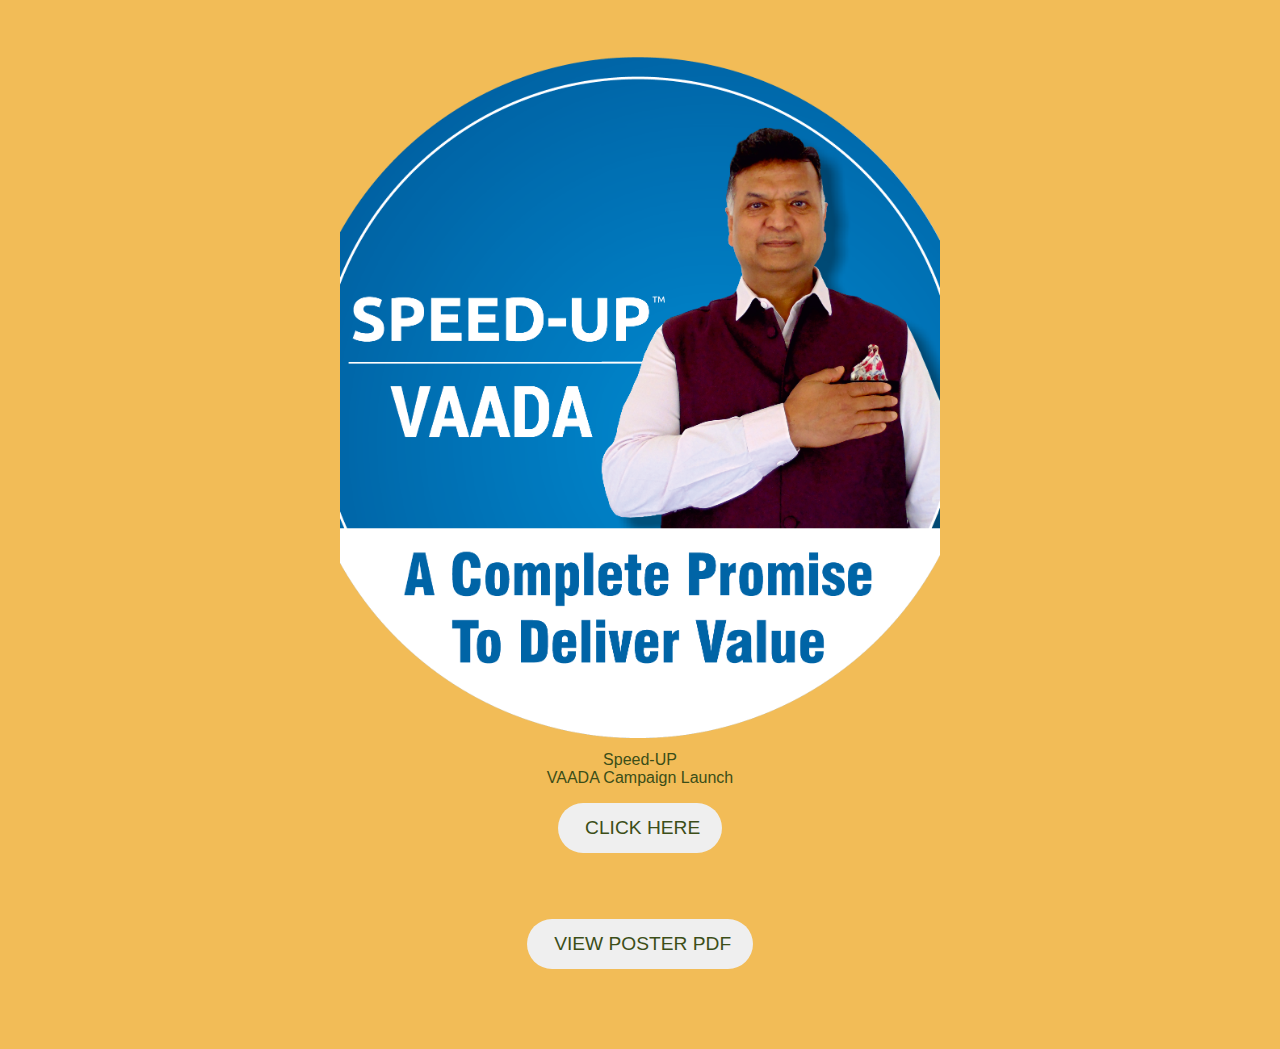
==== index.html @ d1a343ff "Update index.html" ====
<html>
    <link rel="stylesheet" href="style.css">
<body style="background-color: #f2bc57;">
    <div id="aa">

        <img src="vaadabadge.png" style="width:700px;"> 
        
        <a style="fontsize=20px">Speed-UP<a>
        <a>VAADA Campaign Launch</a>
        <form action="ar.html">
            <input type="submit" class="btn" value="    Click Here   ">
        </form>   
            <br>
        <form action="vaada.pdf">
            <input type="submit" class="btn" value="    View Poster PDF   ">
        </form>
        </div>

</body>

</html>
---- style.css ----
body {
    margin: 1em;
    padding: 0;
    font-family: Google Sans, Noto, Roboto, Helvetica Neue, sans-serif;
    color: #3c4e18;
  }
  
  
  #card {
      align-items: center;
      text-align: center;
 
    display: flex;
    flex-direction: column;
    max-width: 600px;
    border-radius: 6px;
    box-shadow: 0 3px 10px rgba(0, 0, 0, 0.25);
    overflow: hidden;
    background-color: #ffffff;
  }
  
  model-viewer {
    width: 100%;
    height: 400px;
    background-color:#f1efe0;
  }
  
  .attribution {
    display: flex;
    flex-direction: row;
    justify-content: space-between;
    margin: 1em;
    background-color: #ffffff;
  }
  
  .attribution h1 {
    margin: 0 0 0.25em;
  }
  
  .attribution img {
    opacity: 0.5;
    height: 2em;
  }
  
  .attribution .cc {
    flex-shrink: 0;
    text-decoration: none;
  }
  
  footer {
    position: fixed;
    padding: 2%;
  left: 0;
  bottom: 0;
  width: 100%;
  background-color: #3c4e18;
  color: white;
  text-align: center;
 

    
  }

  #aa {
    align-items: center;
      text-align: center;
    margin: 3em auto;
    display: flex;
    flex-direction: column;
    max-width: 600px;
    border-radius: 6px;
    overflow: hidden;
  }
  #bb {
    align-items: center;
      text-align: left;
    display: flex;
    flex-direction: column;
    max-width: 600px;
    border-radius: 6px;
    overflow: hidden;
  }
  .container{
    width: 100vw;
    height: 10vh;
    display: grid;
    grid-template-columns: repeat(2, 1fr);
    grid-gap :7rem;
    #padding: 0 2rem;
}

.btn{
	display: block;
	width: 100%;
	height: 50px;
	border-radius: 25px;
	outline: none;
	border: none;
	background-image: #f1efe0;
    background-size: 200%;
	font-size: 1.2rem;
	color: #3c4e18;
    font-family: Google Sans, Noto, Roboto, Helvetica Neue, sans-serif;
	text-transform: uppercase;
	margin: 1rem 0;
	cursor: pointer;
	transition: .5s;
}
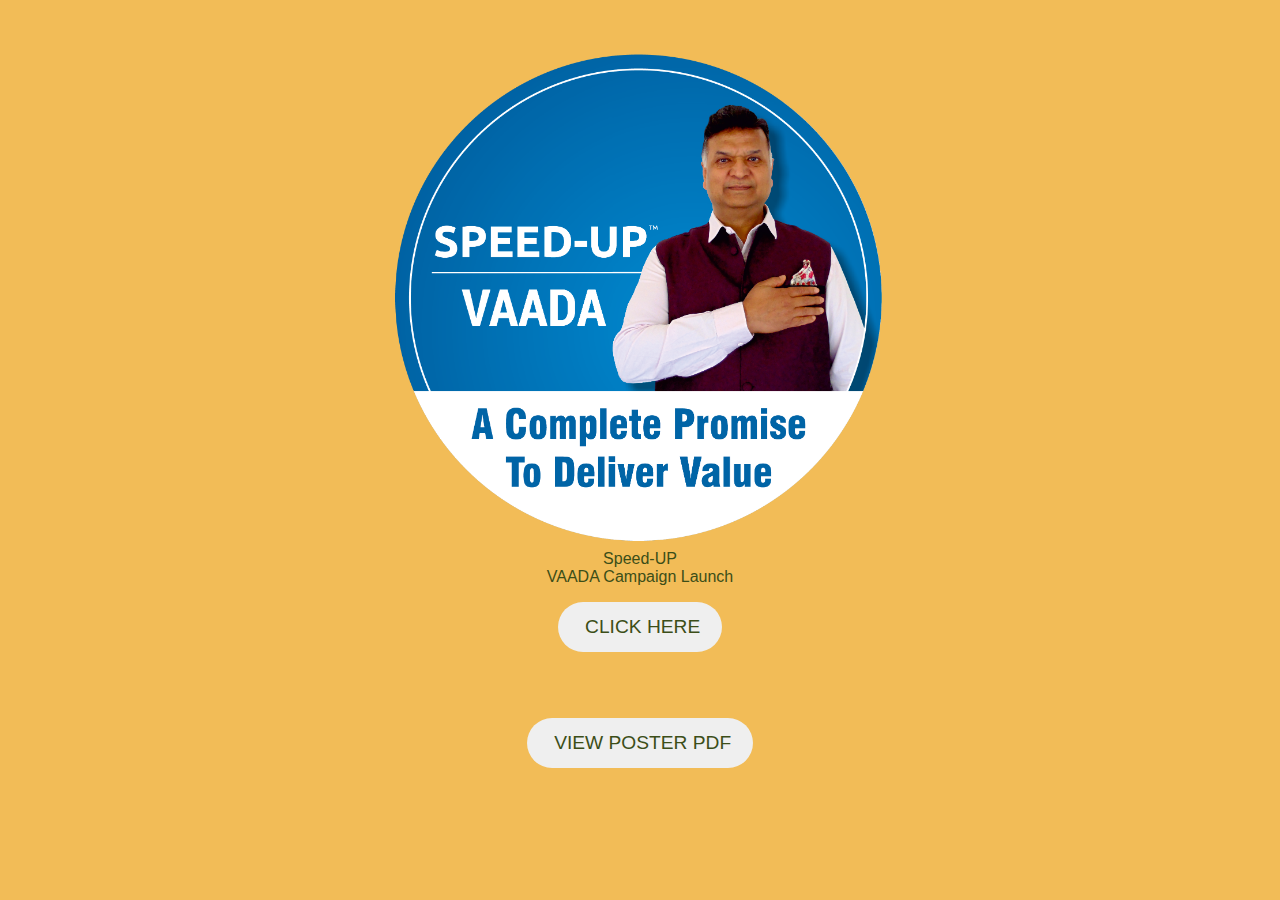
==== commit c4982723: "Update index.html" ====
--- a/index.html
+++ b/index.html
@@ -3,7 +3,7 @@
 <body style="background-color: #f2bc57;">
     <div id="aa">
 
-        <img src="vaadabadge.png" style="width:700px;"> 
+        <img src="vaadabadge.png" style="width:500px;"> 
         
         <a style="fontsize=20px">Speed-UP<a>
         <a>VAADA Campaign Launch</a>
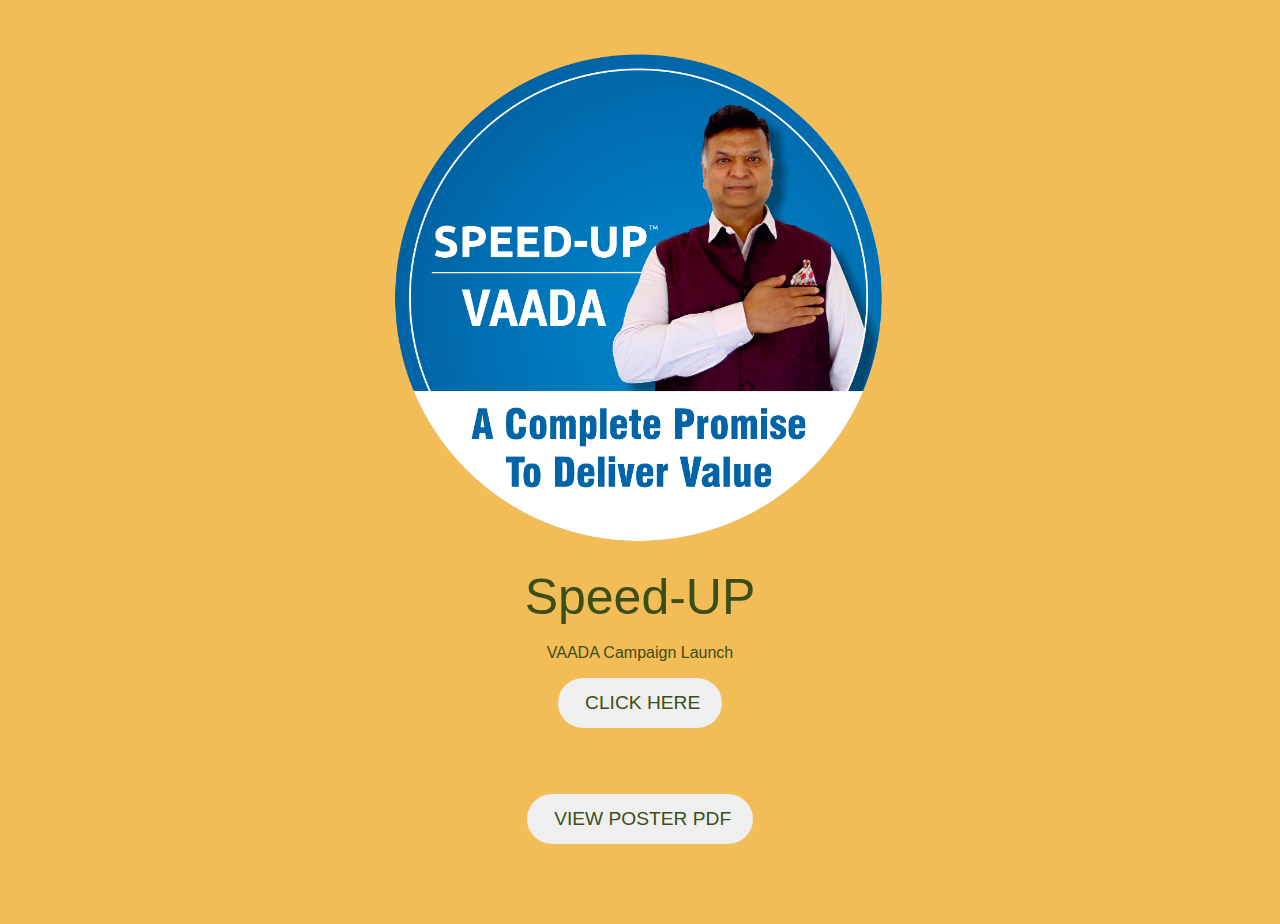
==== commit c2cdb274: "Update index.html" ====
--- a/index.html
+++ b/index.html
@@ -1,11 +1,11 @@
 <html>
     <link rel="stylesheet" href="style.css">
-<body style="background-color: #f2bc57;">
+<body style="background-color: #f2bc57;text-align: center;">
     <div id="aa">
 
-        <img src="vaadabadge.png" style="width:500px;"> 
+        <img src="vaadabadge.png" style="width:500px;"> <br>
         
-        <a style="fontsize=20px">Speed-UP<a>
+        <a style="font-size: 50px;">Speed-UP<a><br>
         <a>VAADA Campaign Launch</a>
         <form action="ar.html">
             <input type="submit" class="btn" value="    Click Here   ">
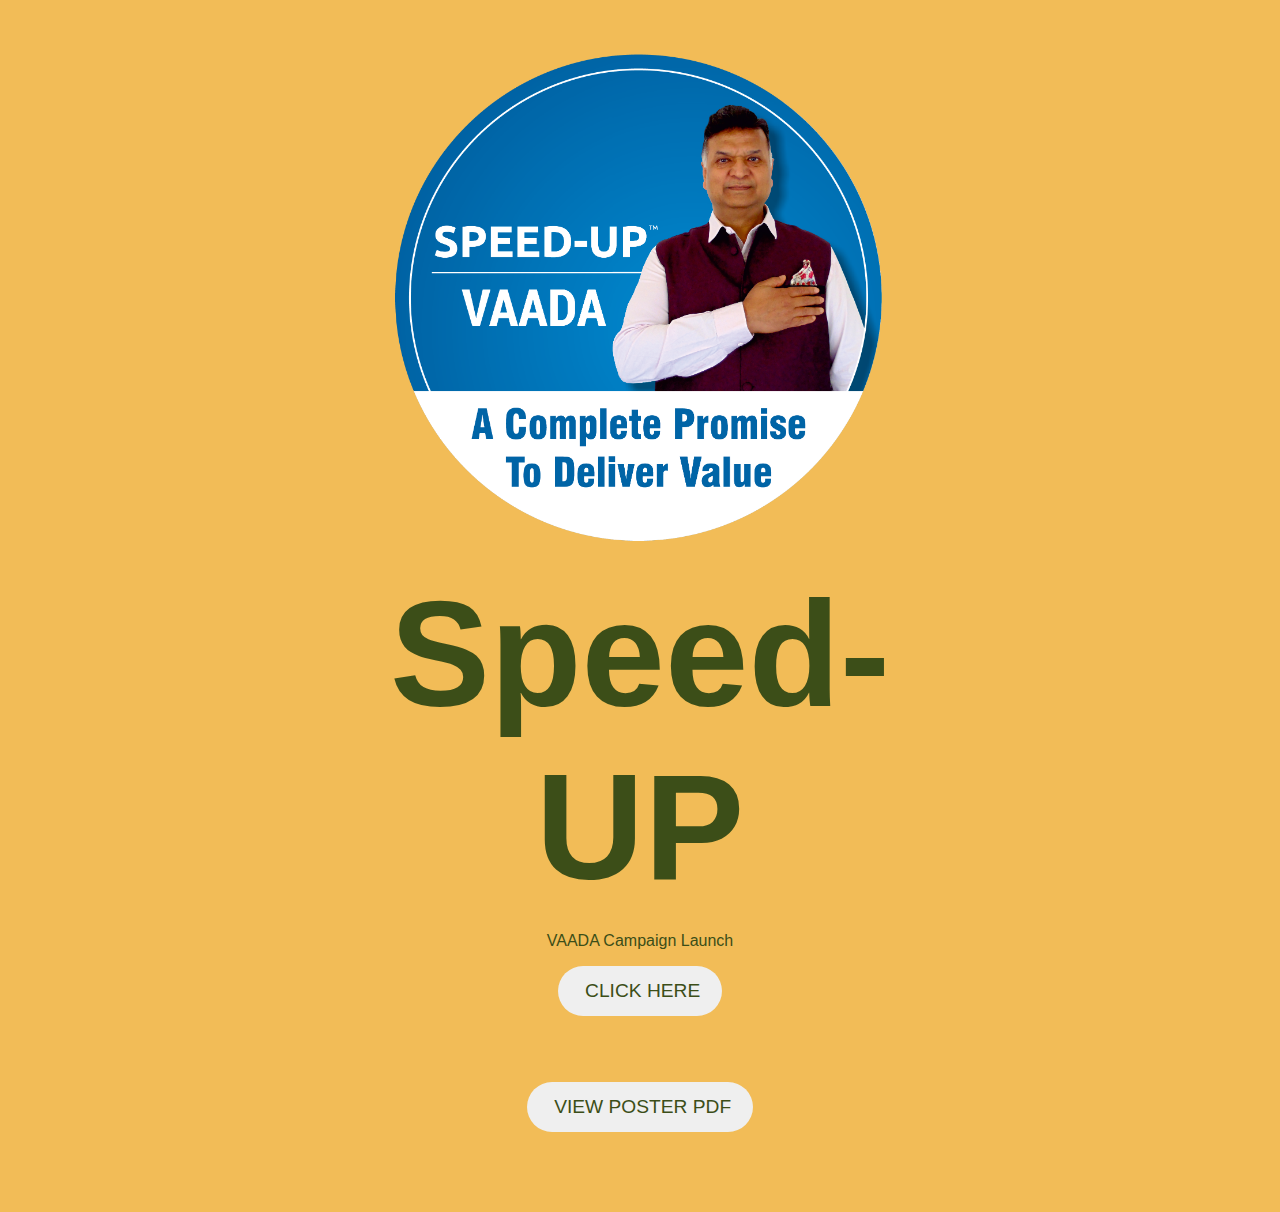
==== commit 45052117: "Update index.html" ====
--- a/index.html
+++ b/index.html
@@ -5,7 +5,7 @@
 
         <img src="vaadabadge.png" style="width:500px;"> <br>
         
-        <a style="font-size: 50px;">Speed-UP<a><br>
+        <a style="font-size: 150px;font-weight: 600;">Speed-UP<a><br>
         <a>VAADA Campaign Launch</a>
         <form action="ar.html">
             <input type="submit" class="btn" value="    Click Here   ">
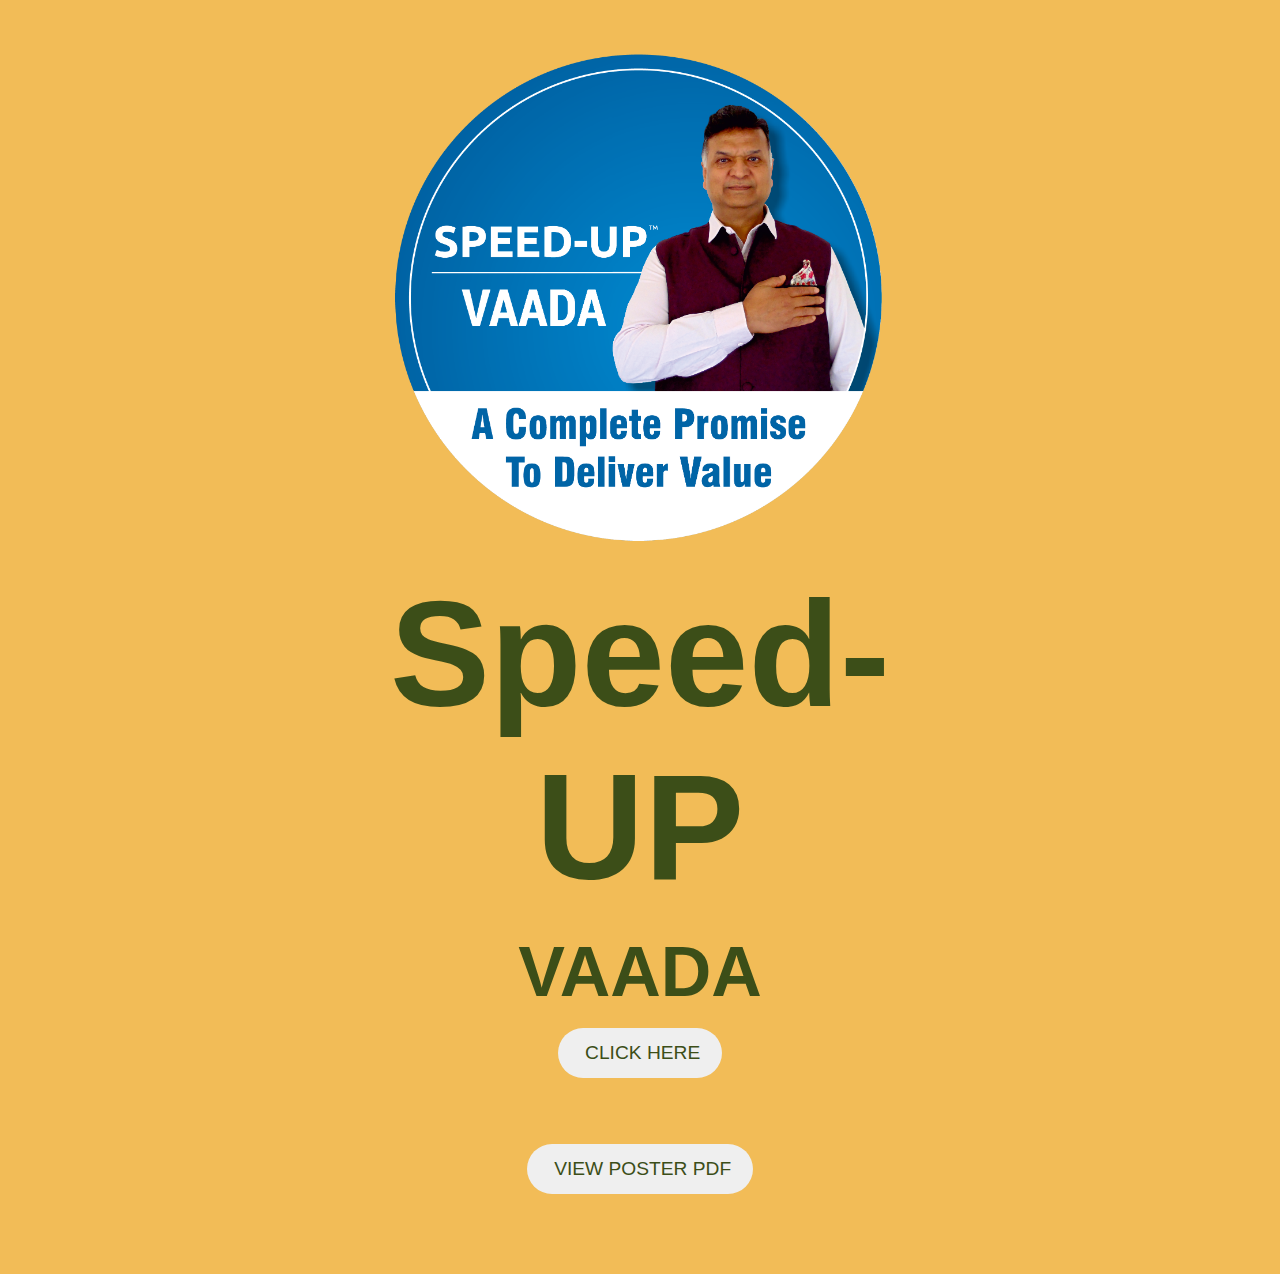
==== commit b9a24ce4: "Update index.html" ====
--- a/index.html
+++ b/index.html
@@ -6,7 +6,7 @@
         <img src="vaadabadge.png" style="width:500px;"> <br>
         
         <a style="font-size: 150px;font-weight: 600;">Speed-UP<a><br>
-        <a>VAADA Campaign Launch</a>
+        <a style="font-size: 70px;font-weight: 600;">VAADA </a>
         <form action="ar.html">
             <input type="submit" class="btn" value="    Click Here   ">
         </form>   
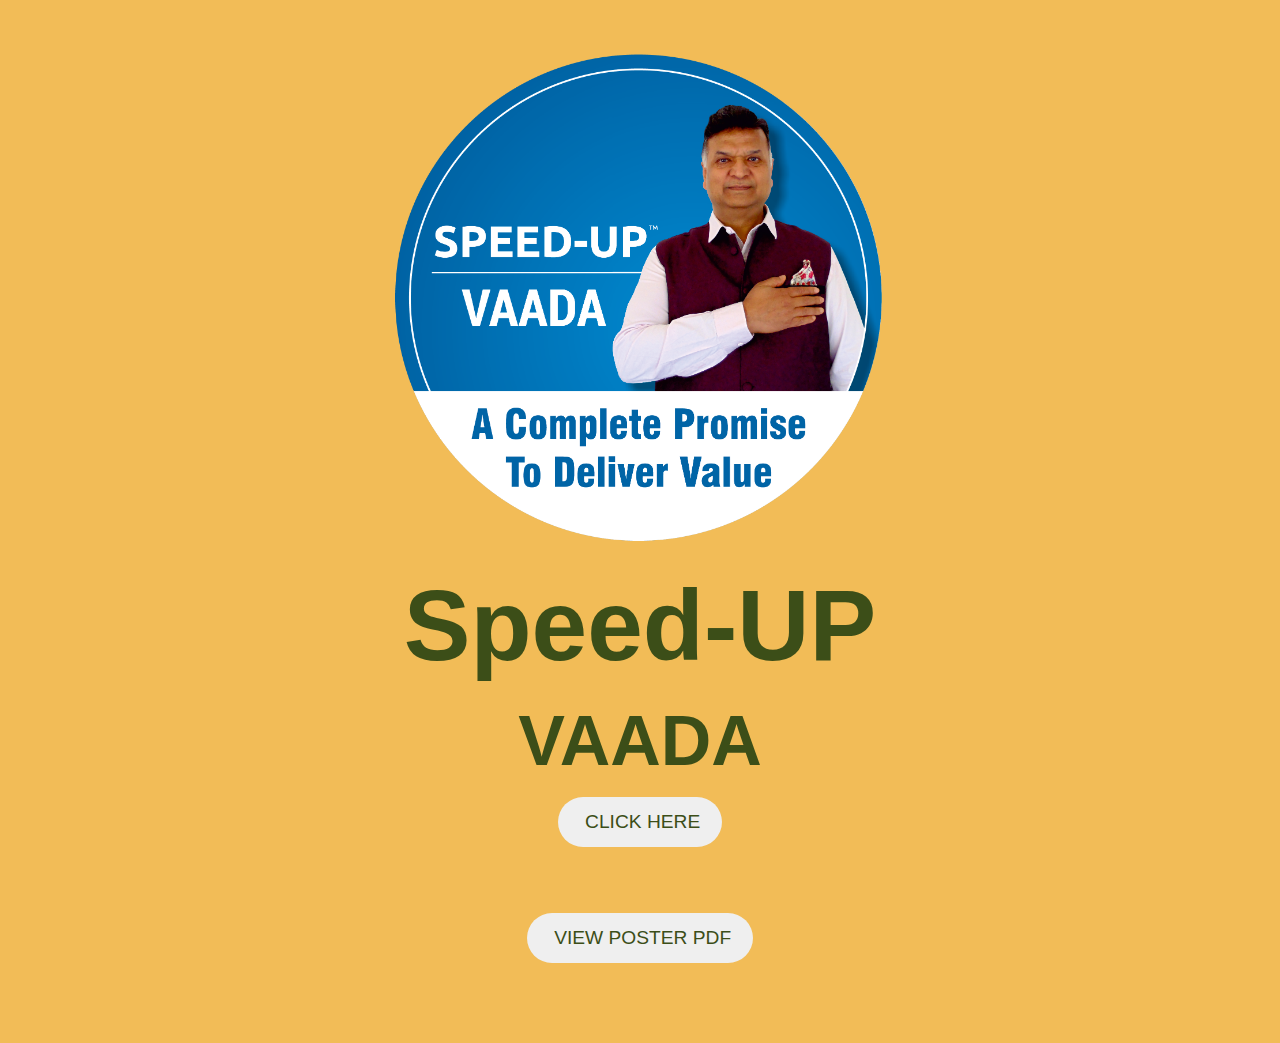
==== commit 5e2eef85: "Update index.html" ====
--- a/index.html
+++ b/index.html
@@ -5,7 +5,7 @@
 
         <img src="vaadabadge.png" style="width:500px;"> <br>
         
-        <a style="font-size: 150px;font-weight: 600;">Speed-UP<a><br>
+        <a style="font-size: 100px;font-weight: 600;">Speed-UP<a><br>
         <a style="font-size: 70px;font-weight: 600;">VAADA </a>
         <form action="ar.html">
             <input type="submit" class="btn" value="    Click Here   ">
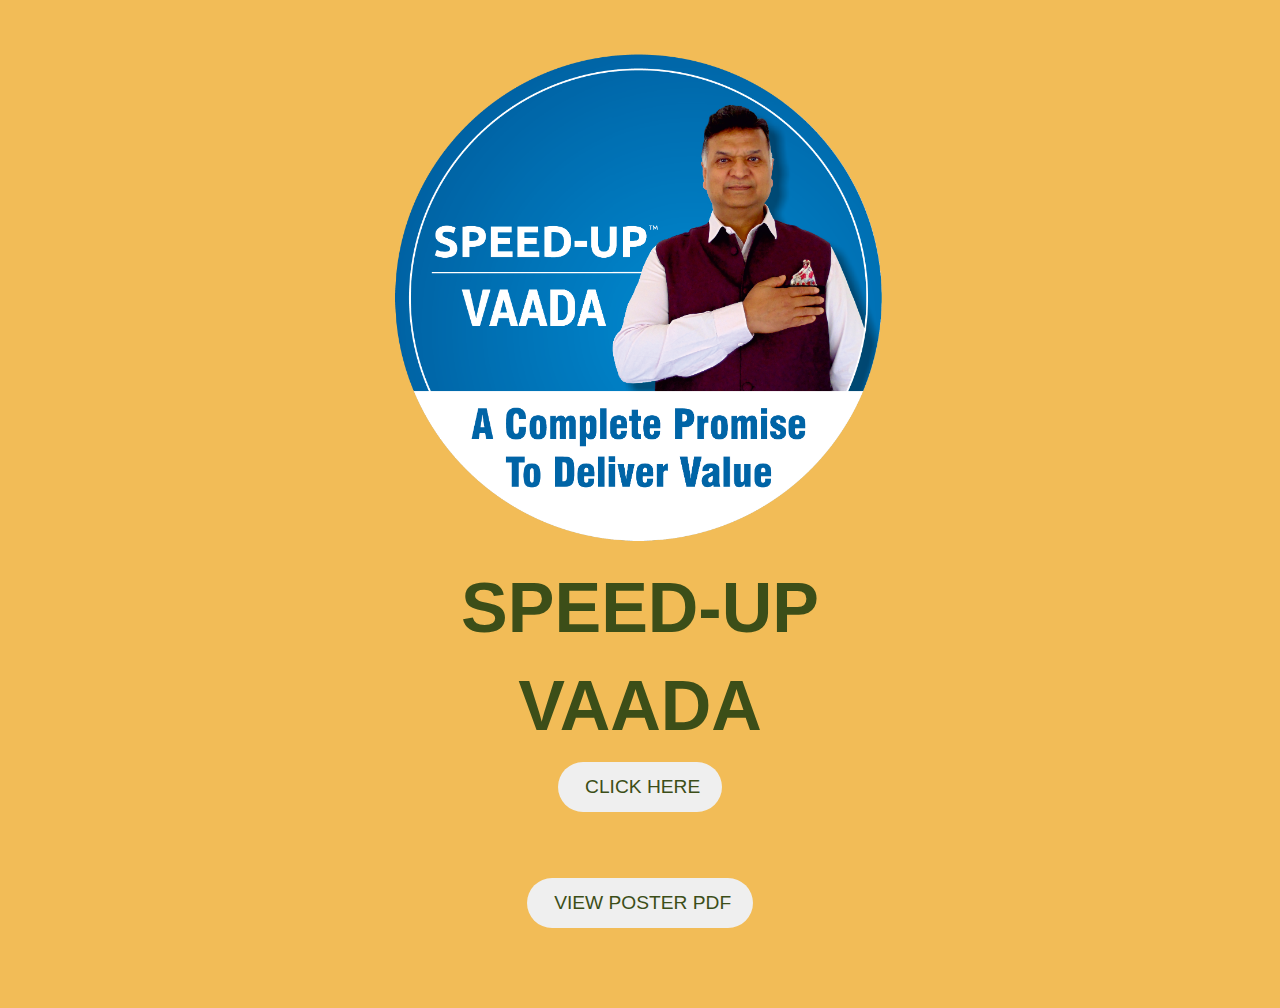
==== commit 515ba824: "Update index.html" ====
--- a/index.html
+++ b/index.html
@@ -5,7 +5,7 @@
 
         <img src="vaadabadge.png" style="width:500px;"> <br>
         
-        <a style="font-size: 100px;font-weight: 600;">Speed-UP<a><br>
+        <a style="font-size: 70px;font-weight: 600;">SPEED-UP<a><br>
         <a style="font-size: 70px;font-weight: 600;">VAADA </a>
         <form action="ar.html">
             <input type="submit" class="btn" value="    Click Here   ">
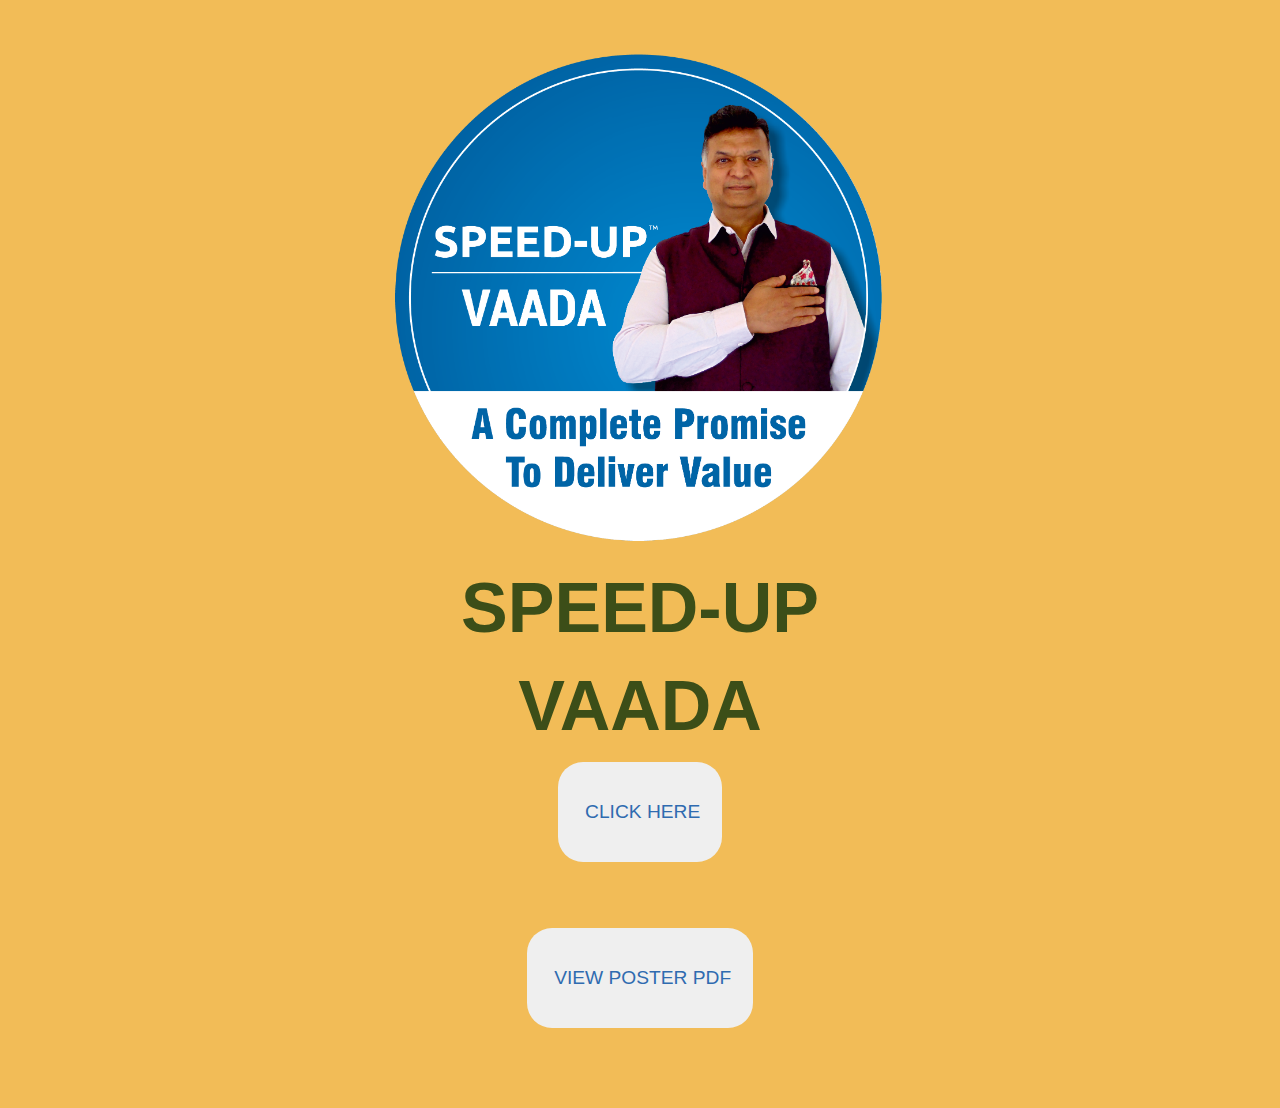
==== commit fbe5d48b: "Update index.html" ====
--- a/index.html
+++ b/index.html
@@ -5,8 +5,8 @@
 
         <img src="vaadabadge.png" style="width:500px;"> <br>
         
-        <a style="font-size: 70px;font-weight: 600;">SPEED-UP<a><br>
-        <a style="font-size: 70px;font-weight: 600;">VAADA </a>
+        <a style="font-size: 70px;font-weight: 600;color=#2f6bb0">SPEED-UP<a><br>
+        <a style="font-size: 70px;font-weight: 600;color=#ffffff">VAADA </a>
         <form action="ar.html">
             <input type="submit" class="btn" value="    Click Here   ">
         </form>   
--- a/style.css
+++ b/style.css
@@ -53,7 +53,7 @@
   left: 0;
   bottom: 0;
   width: 100%;
-  background-color: #3c4e18;
+  background-color: #2f6bb0;
   color: white;
   text-align: center;
  
@@ -92,17 +92,17 @@
 .btn{
 	display: block;
 	width: 100%;
-	height: 50px;
+	height: 100px;
 	border-radius: 25px;
 	outline: none;
 	border: none;
 	background-image: #f1efe0;
     background-size: 200%;
 	font-size: 1.2rem;
-	color: #3c4e18;
+	color: #2f6bb0;
     font-family: Google Sans, Noto, Roboto, Helvetica Neue, sans-serif;
 	text-transform: uppercase;
 	margin: 1rem 0;
 	cursor: pointer;
 	transition: .5s;
-}+}
